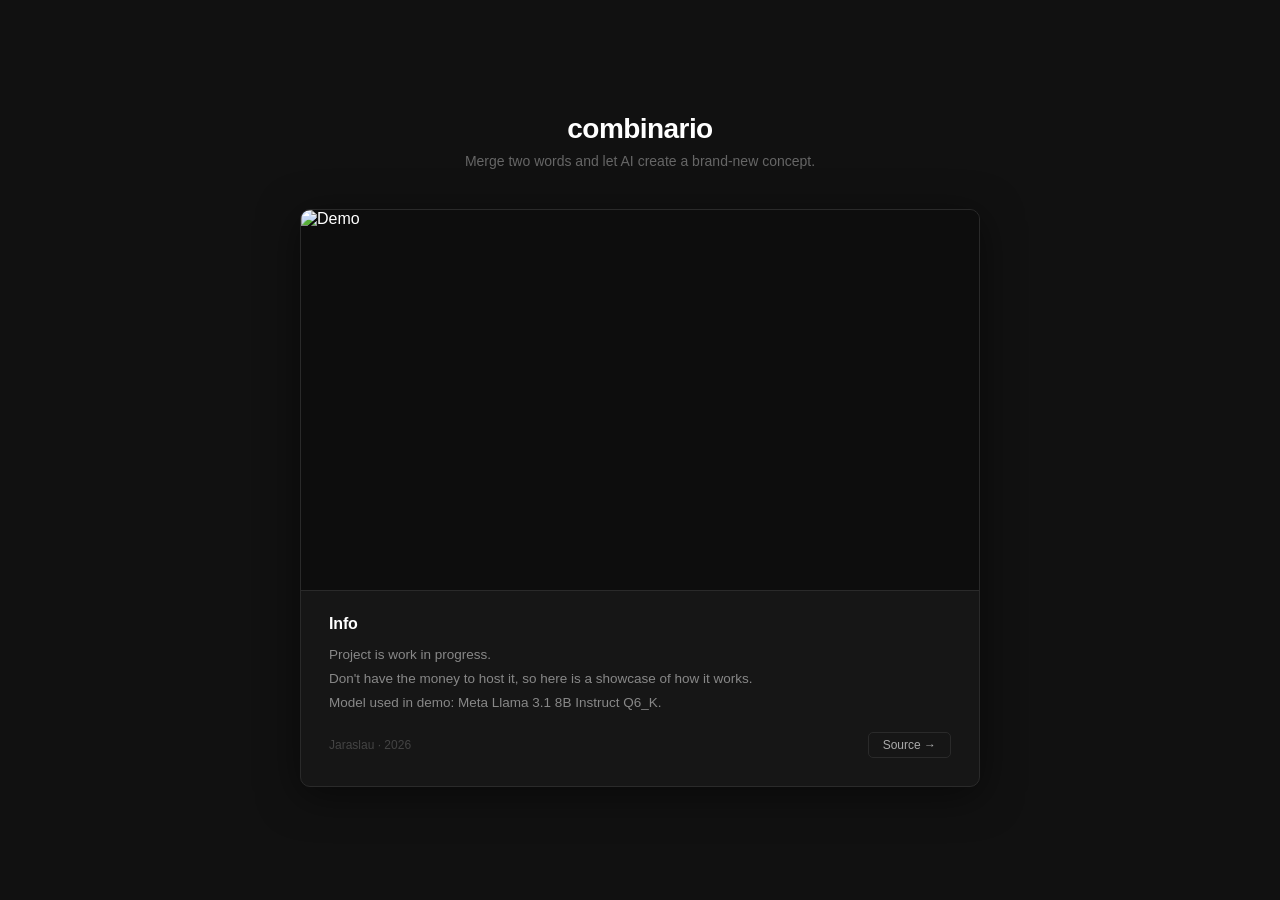
==== index.html @ 9b0bea4e "gh pages" ====
<!doctype html>
<html lang="en">
  <head>
    <meta charset="UTF-8" />
    <meta name="viewport" content="width=device-width, initial-scale=1.0" />
    <title>combinario</title>
    <link rel="stylesheet" href="style.css" />
  </head>
  <body>
    <div class="heading">
      <h1>combinario</h1>
      <p>Merge two words and let AI create a brand-new concept.</p>
    </div>

    <div class="card">
      <div class="card-visual">
        <img src="demo.gif" alt="Demo" />
      </div>
      <div class="card-copy">
        <h2>Info</h2>
        <p>
          Project is work in progress.<br />Don't have the money to host it, so
          here is a showcase of how it works.<br />Model used in demo: Meta
          Llama 3.1 8B Instruct Q6_K.
        </p>
        <div class="card-footer">
          <span>Jaraslau · 2026</span>
          <a href="https://github.com/JarasIau/combinario" target="_blank"
            >Source →</a
          >
        </div>
      </div>
    </div>
  </body>
</html>
---- style.css ----
* {
  box-sizing: border-box;
  margin: 0;
  padding: 0;
}

body {
  background-color: #111111;
  color: #ffffff;
  font-family: "Segoe UI", Arial, sans-serif;
  min-height: 100vh;
  display: flex;
  flex-direction: column;
  align-items: center;
  justify-content: center;
  gap: 40px;
}

.heading {
  text-align: center;
}

.heading h1 {
  font-size: 28px;
  font-weight: 600;
  letter-spacing: -0.02em;
}

.heading p {
  margin-top: 8px;
  font-size: 14px;
  color: #666666;
}

.card {
  background: #161616;
  border: 1px solid #2a2a2a;
  border-radius: 10px;
  overflow: hidden;
  max-width: 680px;
  width: 90%;
  box-shadow: 0 8px 40px rgba(0, 0, 0, 0.5);
}

.card-visual {
  width: 100%;
  background: #0d0d0d;
  border-bottom: 1px solid #2a2a2a;
  aspect-ratio: 16 / 9;
  overflow: hidden;
}

.card-visual img {
  width: 100%;
  height: 100%;
  object-fit: cover;
  display: block;
}

.card-copy {
  padding: 24px 28px 28px;
  display: flex;
  flex-direction: column;
  gap: 10px;
}

.card-copy h2 {
  font-size: 16px;
  font-weight: 600;
  letter-spacing: -0.01em;
}

.card-copy p {
  font-size: 13.5px;
  color: #888888;
  line-height: 1.75;
}

.card-footer {
  display: flex;
  align-items: center;
  justify-content: space-between;
  margin-top: 8px;
}

.card-footer span {
  font-size: 12px;
  color: #444444;
}

.card-footer a {
  font-size: 12px;
  color: #aaaaaa;
  border: 1px solid #2a2a2a;
  padding: 5px 14px;
  border-radius: 5px;
  text-decoration: none;
  transition:
    border-color 0.2s,
    color 0.2s;
}

.card-footer a:hover {
  border-color: #555555;
  color: #ffffff;
}
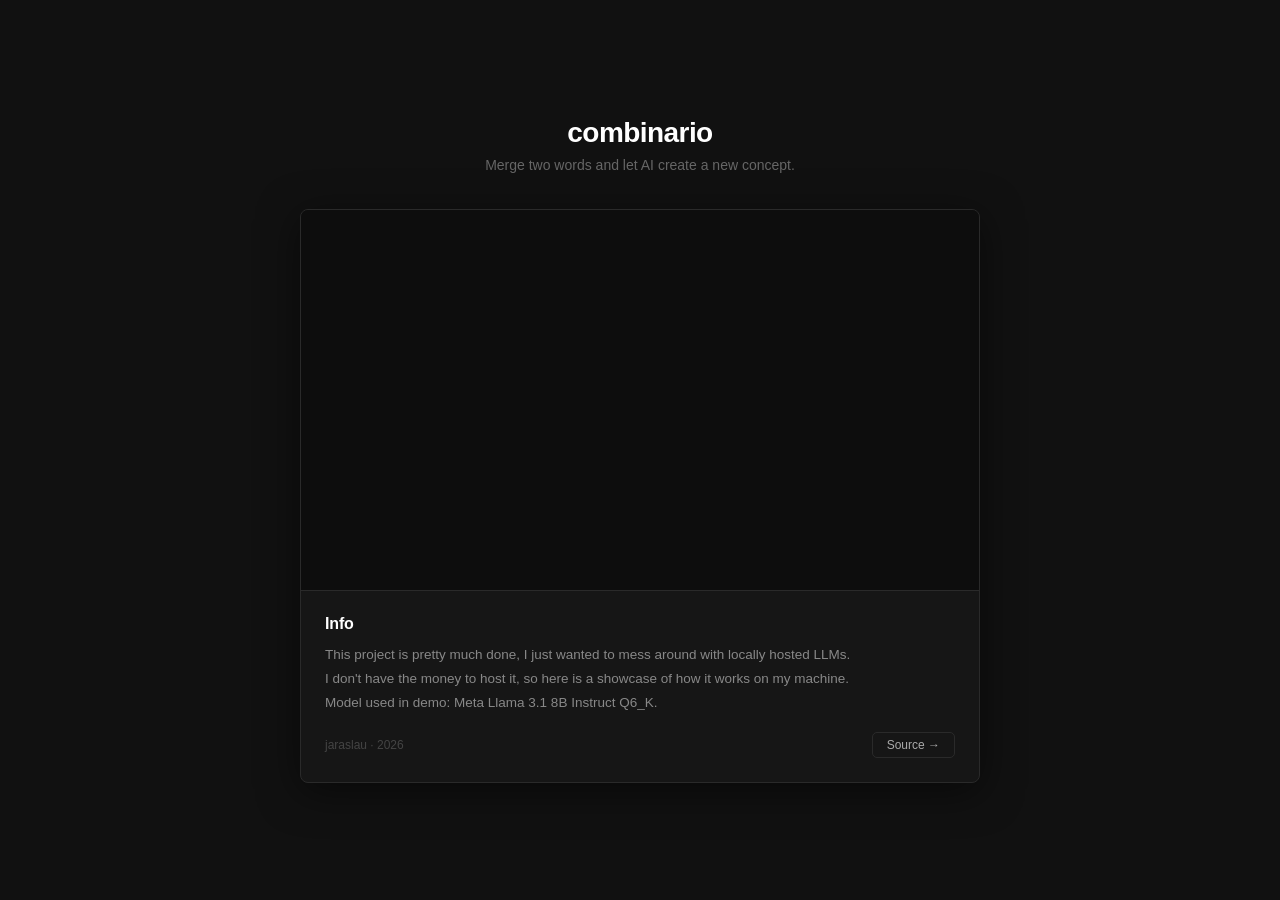
==== commit 60f2ae21: "Updated gh-pages thing" ====
--- a/index.html
+++ b/index.html
@@ -3,29 +3,45 @@
   <head>
     <meta charset="UTF-8" />
     <meta name="viewport" content="width=device-width, initial-scale=1.0" />
+    <meta name="referrer" content="strict-origin-when-cross-origin" />
     <title>combinario</title>
     <link rel="stylesheet" href="style.css" />
   </head>
   <body>
     <div class="heading">
       <h1>combinario</h1>
-      <p>Merge two words and let AI create a brand-new concept.</p>
+      <p>Merge two words and let AI create a new concept.</p>
     </div>
 
     <div class="card">
       <div class="card-visual">
-        <img src="demo.gif" alt="Demo" />
+        <iframe
+          src="https://www.youtube.com/embed/mv-aUoHbgWc"
+          title="combinario showcase"
+          allow="
+            accelerometer;
+            autoplay;
+            clipboard-write;
+            encrypted-media;
+            gyroscope;
+            picture-in-picture;
+            web-share;
+          "
+          referrerpolicy="strict-origin-when-cross-origin"
+          allowfullscreen
+        ></iframe>
       </div>
       <div class="card-copy">
         <h2>Info</h2>
         <p>
-          Project is work in progress.<br />Don't have the money to host it, so
-          here is a showcase of how it works.<br />Model used in demo: Meta
-          Llama 3.1 8B Instruct Q6_K.
+          This project is pretty much done, I just wanted to mess around with
+          locally hosted LLMs.<br />I don't have the money to host it, so here
+          is a showcase of how it works on my machine.<br />Model used in demo:
+          Meta Llama 3.1 8B Instruct Q6_K.
         </p>
         <div class="card-footer">
-          <span>Jaraslau · 2026</span>
-          <a href="https://github.com/JarasIau/combinario" target="_blank"
+          <span>jaraslau · 2026</span>
+          <a href="https://github.com/jaraslau/combinario" target="_blank"
             >Source →</a
           >
         </div>
--- a/style.css
+++ b/style.css
@@ -2,6 +2,14 @@
   box-sizing: border-box;
   margin: 0;
   padding: 0;
+}
+
+html {
+  scrollbar-width: none;
+}
+
+html::-webkit-scrollbar {
+  display: none;
 }
 
 body {
@@ -9,11 +17,14 @@
   color: #ffffff;
   font-family: "Segoe UI", Arial, sans-serif;
   min-height: 100vh;
+  height: 100svh;
+  overflow: hidden;
   display: flex;
   flex-direction: column;
   align-items: center;
   justify-content: center;
-  gap: 40px;
+  gap: clamp(20px, 4svh, 40px);
+  padding: clamp(16px, 5svh, 40px) 20px;
 }
 
 .heading {
@@ -35,10 +46,9 @@
 .card {
   background: #161616;
   border: 1px solid #2a2a2a;
-  border-radius: 10px;
+  border-radius: 8px;
   overflow: hidden;
-  max-width: 680px;
-  width: 90%;
+  width: min(100%, 680px, 80svh);
   box-shadow: 0 8px 40px rgba(0, 0, 0, 0.5);
 }
 
@@ -50,15 +60,15 @@
   overflow: hidden;
 }
 
-.card-visual img {
+.card-visual iframe {
   width: 100%;
   height: 100%;
-  object-fit: cover;
   display: block;
+  border: 0;
 }
 
 .card-copy {
-  padding: 24px 28px 28px;
+  padding: 24px;
   display: flex;
   flex-direction: column;
   gap: 10px;
